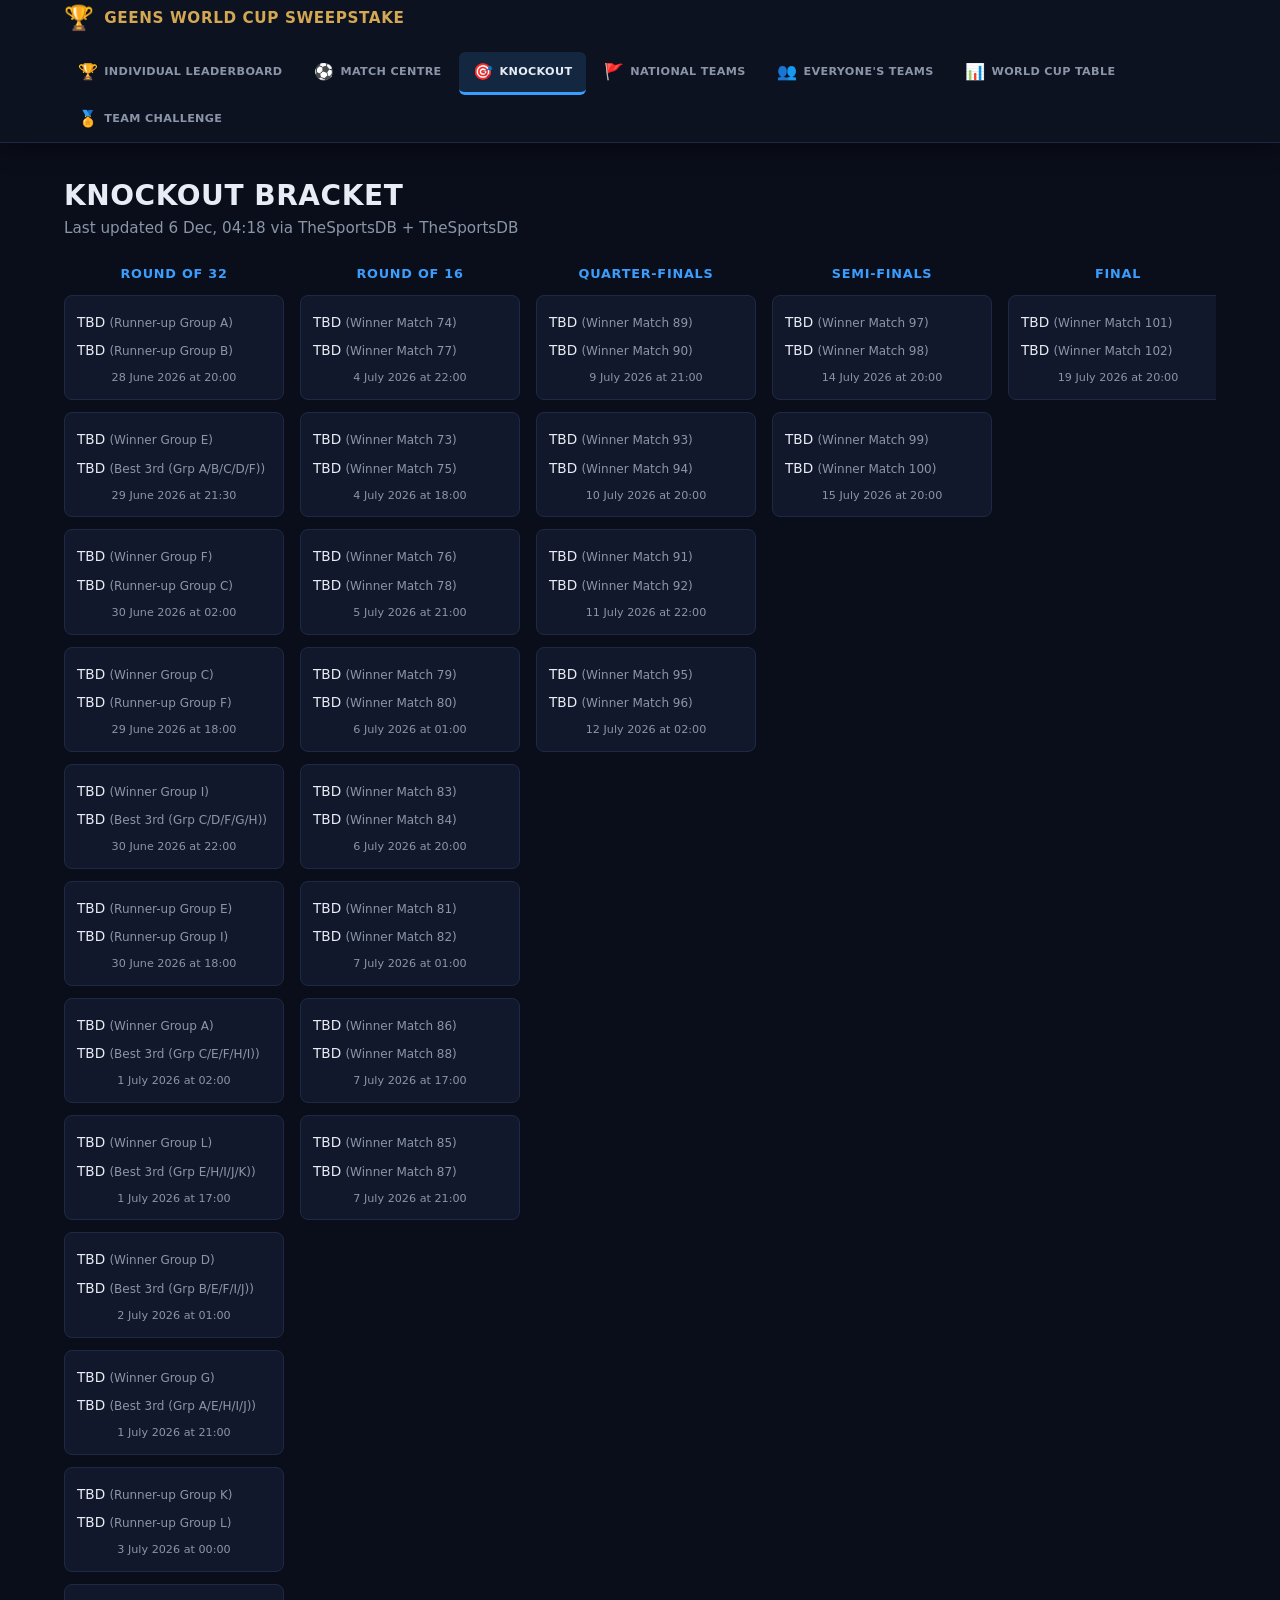
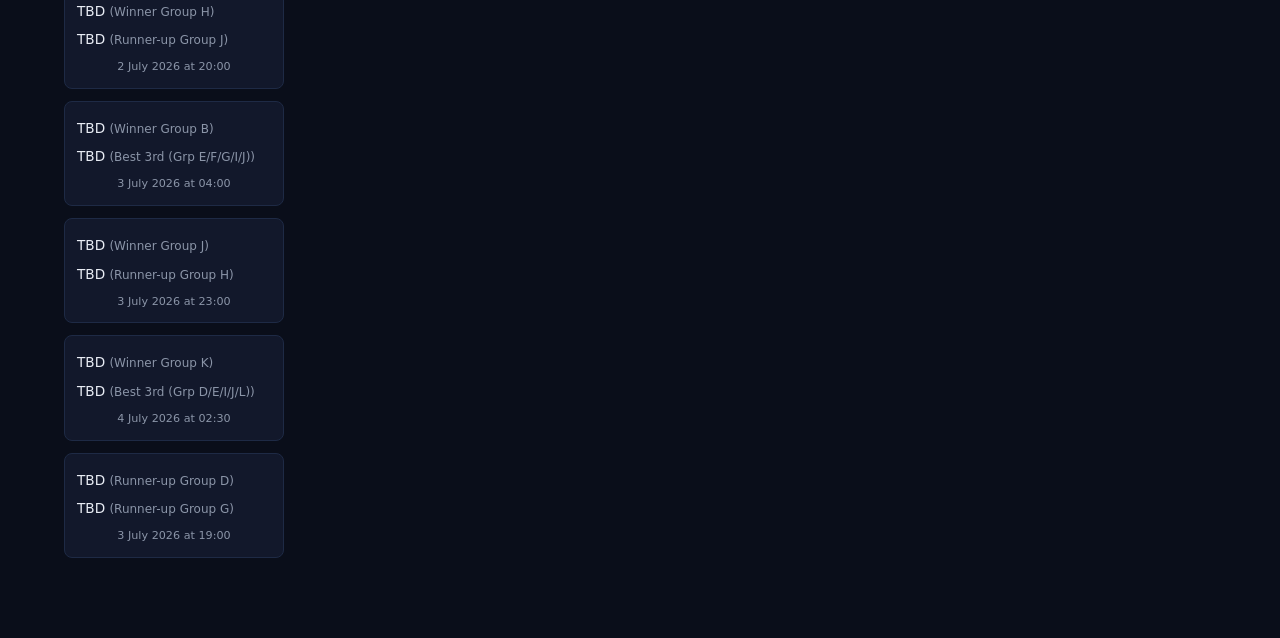
==== bracket.html @ fc79aab4 "Add files via upload" ====
<!DOCTYPE html>
<html lang="en">
<head>
  <meta charset="UTF-8" />
  <meta name="viewport" content="width=device-width, initial-scale=1.0" />
  <title>Knockout Bracket — Geens World Cup Sweepstake</title>
  <link rel="stylesheet" href="style.css" />
</head>
<body>
  <header class="site-header">
    <div class="header-inner">
      <a href="leaderboard.html" class="brand">
        <span class="brand-icon">🏆</span>
        <span>GEENS WORLD CUP SWEEPSTAKE</span>
      </a>
      <nav id="main-nav" aria-label="Main navigation"></nav>
    </div>
  </header>

  <main>
    <header class="page-header page-header-minimal">
      <h1>KNOCKOUT BRACKET</h1>
      <p class="sync-status" id="sync-status" aria-live="polite"></p>
    </header>
    <div id="knockout-bracket" class="knockout-bracket"></div>
  </main>

  <script src="fixtures.js"></script>
  <script src="data.js"></script>
  <script src="store.js"></script>
  <script src="api-sync.js"></script>
  <script src="common.js"></script>
  <script src="bracket.js"></script>
</body>
</html>
---- style.css ----
:root {
  --bg: #0a0e1a;
  --bg-card: #12182b;
  --bg-card-hover: #1a2238;
  --text: #e8ecf4;
  --text-muted: #8b95a8;
  --accent: #3b9eff;
  --accent-dim: #2563a8;
  --border: #1e2a45;
  --gold: #d4a853;
  --green: #34d399;
  --purple: #a78bfa;
  --yellow: #fbbf24;
  --nav-height: 64px;
}

*,
*::before,
*::after {
  box-sizing: border-box;
}

body {
  margin: 0;
  min-height: 100vh;
  font-family: 'Segoe UI', system-ui, -apple-system, sans-serif;
  background: var(--bg);
  color: var(--text);
  line-height: 1.5;
}

a {
  color: inherit;
  text-decoration: none;
}

/* Header */
.site-header {
  position: sticky;
  top: 0;
  z-index: 100;
  background: #0d1220;
  border-bottom: 1px solid var(--border);
  box-shadow: 0 4px 24px rgba(0, 0, 0, 0.4);
}

.header-inner {
  max-width: 1200px;
  margin: 0 auto;
  padding: 0 1.5rem;
  display: flex;
  align-items: center;
  justify-content: space-between;
  min-height: var(--nav-height);
  gap: 1rem;
  flex-wrap: wrap;
}

.brand {
  display: flex;
  align-items: center;
  gap: 0.6rem;
  font-weight: 700;
  font-size: 0.95rem;
  letter-spacing: 0.04em;
  white-space: nowrap;
}

.brand-icon {
  font-size: 1.5rem;
}

.brand span:last-child {
  color: var(--gold);
}

#main-nav {
  display: flex;
  gap: 0.25rem;
  flex-wrap: wrap;
}

.nav-link {
  display: flex;
  align-items: center;
  gap: 0.4rem;
  padding: 0.5rem 0.85rem;
  border-radius: 6px;
  font-size: 0.7rem;
  font-weight: 600;
  letter-spacing: 0.03em;
  color: var(--text-muted);
  border-bottom: 3px solid transparent;
  transition: background 0.15s, color 0.15s, border-color 0.15s;
}

.nav-link:hover {
  color: var(--text);
  background: rgba(59, 158, 255, 0.08);
}

.nav-link.active {
  color: var(--text);
  background: rgba(59, 158, 255, 0.15);
  border-bottom-color: var(--accent);
}

.nav-icon {
  font-size: 1rem;
}

/* Main */
main {
  max-width: 1200px;
  margin: 0 auto;
  padding: 2rem 1.5rem 4rem;
}

.page-header {
  margin-bottom: 2rem;
}

.page-header h1 {
  margin: 0 0 0.35rem;
  font-size: 1.75rem;
  font-weight: 700;
  letter-spacing: 0.02em;
}

.page-header p {
  margin: 0;
  color: var(--text-muted);
  font-size: 0.95rem;
}

.page-header-minimal {
  margin-bottom: 1.5rem;
}

.page-header-minimal h1 {
  margin-bottom: 0;
}

.page-header-row {
  display: flex;
  align-items: center;
  justify-content: space-between;
  gap: 1rem;
  flex-wrap: wrap;
  margin-bottom: 1.5rem;
}

.page-header-row h1 {
  margin: 0;
}

.btn-edit-teams {
  padding: 0.35rem 0.75rem;
  font-size: 0.75rem;
  font-weight: 600;
  letter-spacing: 0.04em;
  text-transform: uppercase;
  color: var(--text-muted);
  background: transparent;
  border: 1px solid var(--border);
  border-radius: 6px;
  cursor: pointer;
  transition: color 0.15s, border-color 0.15s, background 0.15s;
}

.btn-edit-teams:hover {
  color: var(--text);
  border-color: var(--accent);
  background: rgba(59, 158, 255, 0.1);
}

.teams-with-flags {
  display: flex;
  flex-wrap: wrap;
  gap: 0.5rem 1.25rem;
  align-items: center;
}

.teams-with-flags .team-cell {
  padding: 0.2rem 0;
}

.data-table .flag {
  font-size: 1.5rem;
}

.admin-edit-mode .lock-icon {
  cursor: pointer;
  opacity: 0.85;
}

.admin-edit-mode .lock-icon:hover {
  opacity: 1;
}

/* Tables */
.table-wrap {
  background: var(--bg-card);
  border: 1px solid var(--border);
  border-radius: 12px;
  overflow: hidden;
}

.data-table {
  width: 100%;
  border-collapse: collapse;
}

.data-table th,
.data-table td {
  padding: 0.85rem 1.25rem;
  text-align: left;
}

.data-table th {
  background: #0f1525;
  color: var(--text-muted);
  font-size: 0.7rem;
  font-weight: 700;
  letter-spacing: 0.08em;
  text-transform: uppercase;
  border-bottom: 1px solid var(--border);
}

.data-table tbody tr {
  border-bottom: 1px solid var(--border);
  transition: background 0.12s;
}

.data-table tbody tr:last-child {
  border-bottom: none;
}

.data-table tbody tr:hover {
  background: var(--bg-card-hover);
}

.data-table .rank {
  color: var(--text-muted);
  font-weight: 600;
  width: 3rem;
}

.data-table .rank-1 {
  color: var(--gold);
}

.data-table .points {
  font-weight: 700;
  color: var(--accent);
  text-align: right;
}

.data-table th:last-child,
.data-table td.points {
  text-align: right;
}

.team-cell {
  display: inline-flex;
  align-items: center;
  gap: 0.5rem;
}

.flag {
  font-size: 1.25rem;
  line-height: 1;
}

.flag-img {
  display: inline-block;
  width: 1.75rem;
  height: auto;
  border-radius: 3px;
  object-fit: cover;
  box-shadow: 0 0 0 1px rgba(255, 255, 255, 0.08);
  vertical-align: middle;
  flex-shrink: 0;
}

.team-locked-chip .flag-img {
  width: 1.5rem;
}

.data-table .flag-img {
  width: 2rem;
}

/* Legend */
.legend-box {
  margin-top: 2rem;
  padding: 1.5rem;
  background: var(--bg-card);
  border: 1px solid var(--border);
  border-radius: 12px;
}

.legend-box h3 {
  margin: 0 0 1rem;
  font-size: 1rem;
  color: var(--accent);
}

.legend-grid {
  display: grid;
  grid-template-columns: repeat(auto-fit, minmax(260px, 1fr));
  gap: 1.5rem;
}

.legend-grid h4 {
  margin: 0 0 0.5rem;
  font-size: 0.85rem;
  color: var(--text);
}

.legend-grid ul {
  margin: 0;
  padding-left: 1.2rem;
  color: var(--text-muted);
  font-size: 0.85rem;
}

.legend-grid li {
  margin-bottom: 0.25rem;
}

/* Summary cards */
.summary-cards {
  display: grid;
  grid-template-columns: repeat(auto-fit, minmax(200px, 1fr));
  gap: 1rem;
  margin-top: 2rem;
}

.summary-card {
  background: var(--bg-card);
  border: 1px solid var(--border);
  border-radius: 12px;
  padding: 1.25rem;
  display: flex;
  align-items: center;
  gap: 1rem;
}

.summary-card .card-icon {
  font-size: 2rem;
  opacity: 0.9;
}

.summary-card .card-value {
  font-size: 1.5rem;
  font-weight: 700;
}

.summary-card .card-label {
  font-size: 0.8rem;
  color: var(--text-muted);
}

.footer-note {
  margin-top: 2rem;
  text-align: center;
  color: var(--text-muted);
  font-size: 0.85rem;
}

.load-more-btn {
  display: block;
  width: 100%;
  max-width: 420px;
  margin: 1.25rem auto 0;
  padding: 0.75rem 1rem;
  border: 1px dashed var(--border);
  border-radius: 8px;
  background: transparent;
  color: var(--text-muted);
  font-size: 0.9rem;
  cursor: pointer;
  transition: border-color 0.15s, color 0.15s, background 0.15s;
}

.load-more-btn:hover {
  border-color: var(--green);
  color: var(--green);
  background: rgba(52, 211, 153, 0.06);
}

.bracket-slot {
  font-size: 0.75rem;
  font-weight: 500;
  color: var(--text-muted);
}

/* Scores page */
.date-selector {
  display: flex;
  align-items: center;
  gap: 0.75rem;
  margin-bottom: 1.5rem;
  flex-wrap: wrap;
}

.date-selector label {
  font-weight: 600;
  display: flex;
  align-items: center;
  gap: 0.4rem;
}

.date-selector select {
  background: var(--bg-card);
  color: var(--text);
  border: 1px solid var(--border);
  border-radius: 8px;
  padding: 0.5rem 1rem;
  font-size: 0.95rem;
  min-width: 200px;
}

.group-section {
  margin-bottom: 2rem;
}

.group-section h2 {
  font-size: 0.85rem;
  letter-spacing: 0.1em;
  color: var(--accent);
  margin: 0 0 0.75rem;
  padding-bottom: 0.5rem;
  border-bottom: 1px solid var(--border);
}

.match-row {
  display: grid;
  grid-template-columns: 80px 1fr auto 1fr;
  align-items: center;
  gap: 0.75rem;
  padding: 0.75rem 1rem;
  background: var(--bg-card);
  border: 1px solid var(--border);
  border-radius: 8px;
  margin-bottom: 0.5rem;
}

.match-row .match-label {
  font-size: 0.75rem;
  color: var(--text-muted);
  font-weight: 600;
}

.match-row .team-side {
  display: flex;
  align-items: center;
  gap: 0.5rem;
}

.match-row .team-side.away {
  flex-direction: row-reverse;
  text-align: right;
}

.score-inputs {
  display: flex;
  align-items: center;
  gap: 0.5rem;
}

.score-inputs input {
  width: 3rem;
  text-align: center;
  background: #0a0e1a;
  border: 1px solid var(--border);
  border-radius: 6px;
  color: var(--text);
  padding: 0.4rem;
  font-size: 1rem;
  font-weight: 600;
}

.score-inputs input:focus {
  outline: none;
  border-color: var(--accent);
}

.score-inputs .dash {
  color: var(--text-muted);
  font-weight: 700;
}

.knockout-row select {
  background: #0a0e1a;
  color: var(--text);
  border: 1px solid var(--border);
  border-radius: 6px;
  padding: 0.35rem 0.5rem;
  font-size: 0.8rem;
  max-width: 140px;
}

.btn-save {
  display: block;
  width: 100%;
  margin-top: 1.5rem;
  padding: 1rem;
  background: var(--accent);
  color: #fff;
  border: none;
  border-radius: 10px;
  font-size: 1rem;
  font-weight: 700;
  letter-spacing: 0.05em;
  cursor: pointer;
  transition: background 0.15s, transform 0.1s;
}

.btn-save:hover {
  background: #2d8ae6;
}

.btn-save:active {
  transform: scale(0.99);
}

.advance-section {
  margin-top: 2.5rem;
  padding: 1.25rem;
  background: var(--bg-card);
  border: 1px solid var(--border);
  border-radius: 12px;
}

.advance-section h3 {
  margin: 0 0 0.5rem;
  font-size: 1rem;
}

.advance-section p {
  margin: 0 0 1rem;
  color: var(--text-muted);
  font-size: 0.85rem;
}

.advance-grid {
  display: grid;
  grid-template-columns: repeat(auto-fill, minmax(220px, 1fr));
  gap: 0.75rem;
}

.advance-item {
  display: flex;
  align-items: center;
  gap: 0.5rem;
  font-size: 0.85rem;
}

.advance-item select {
  flex: 1;
  background: #0a0e1a;
  color: var(--text);
  border: 1px solid var(--border);
  border-radius: 6px;
  padding: 0.35rem;
}

/* How it works footer */
.how-it-works {
  margin-top: 3rem;
  padding: 1.5rem;
  background: rgba(59, 158, 255, 0.06);
  border: 1px solid var(--border);
  border-radius: 12px;
}

.how-it-works h3 {
  margin: 0 0 0.75rem;
  font-size: 0.95rem;
}

.how-it-works ol {
  margin: 0;
  padding-left: 1.25rem;
  color: var(--text-muted);
  font-size: 0.85rem;
}

.how-it-works li {
  margin-bottom: 0.35rem;
}

/* Toast */
.toast {
  position: fixed;
  bottom: 1.5rem;
  right: 1.5rem;
  padding: 0.85rem 1.25rem;
  background: var(--green);
  color: #042f1a;
  font-weight: 600;
  border-radius: 8px;
  box-shadow: 0 8px 24px rgba(0, 0, 0, 0.4);
  transform: translateY(120%);
  opacity: 0;
  transition: transform 0.25s, opacity 0.25s;
  z-index: 200;
}

.toast.show {
  transform: translateY(0);
  opacity: 1;
}

.toast.toast-error {
  background: #f87171;
  color: #450a0a;
}

.teams-multi {
  display: flex;
  flex-wrap: wrap;
  gap: 0.35rem 0.75rem;
  align-items: center;
}

.team-sep {
  color: var(--text-muted);
}

.section-title {
  font-size: 1.1rem;
  margin: 0 0 1rem;
  color: var(--text-muted);
}

.group-tables-grid {
  display: grid;
  grid-template-columns: repeat(auto-fill, minmax(320px, 1fr));
  gap: 1rem;
  margin-bottom: 2.5rem;
}

.group-table-card {
  background: var(--bg-card);
  border: 1px solid var(--border);
  border-radius: 12px;
  overflow: hidden;
}

.group-table-card h3 {
  margin: 0;
  padding: 0.75rem 1rem;
  font-size: 0.9rem;
  background: #0f1525;
  color: var(--accent);
  letter-spacing: 0.06em;
}

.data-table.compact th,
.data-table.compact td {
  padding: 0.5rem 0.65rem;
  font-size: 0.8rem;
}

.data-table.compact .points {
  font-weight: 700;
  color: var(--accent);
}

.locked-banner {
  margin-top: 1.5rem;
  padding: 0.75rem 1rem;
  background: rgba(212, 168, 83, 0.1);
  border: 1px solid rgba(212, 168, 83, 0.35);
  border-radius: 8px;
  color: var(--gold);
}

/* Setup page */
.setup-list {
  display: flex;
  flex-direction: column;
  gap: 1rem;
}

.setup-player-row {
  display: grid;
  grid-template-columns: 1fr 2fr auto auto;
  gap: 0.75rem;
  align-items: start;
  padding: 1rem;
  background: var(--bg-card);
  border: 1px solid var(--border);
  border-radius: 10px;
}

.setup-player-row .player-name {
  background: #0a0e1a;
  border: 1px solid var(--border);
  border-radius: 8px;
  color: var(--text);
  padding: 0.5rem 0.75rem;
  font-size: 0.95rem;
}

.team-picks {
  display: flex;
  flex-direction: column;
  gap: 0.5rem;
}

.team-pick-row {
  display: flex;
  gap: 0.5rem;
  align-items: center;
}

.team-pick-row select {
  flex: 1;
  background: #0a0e1a;
  border: 1px solid var(--border);
  border-radius: 8px;
  color: var(--text);
  padding: 0.45rem 0.5rem;
}

.btn-icon {
  background: transparent;
  border: 1px solid var(--border);
  color: var(--text-muted);
  border-radius: 6px;
  width: 2rem;
  height: 2rem;
  cursor: pointer;
  font-size: 1rem;
  line-height: 1;
}

.btn-icon:hover {
  color: var(--text);
  border-color: var(--accent);
}

.btn-text {
  background: transparent;
  border: none;
  color: var(--accent);
  cursor: pointer;
  font-size: 0.8rem;
  font-weight: 600;
  white-space: nowrap;
  padding: 0.25rem;
}

.btn-secondary {
  padding: 0.75rem 1.25rem;
  background: var(--bg-card);
  border: 1px solid var(--border);
  color: var(--text);
  border-radius: 8px;
  font-weight: 600;
  cursor: pointer;
}

.btn-secondary:hover {
  border-color: var(--accent);
}

.setup-actions {
  display: flex;
  flex-wrap: wrap;
  gap: 1rem;
  margin-top: 1.5rem;
  align-items: center;
}

.setup-actions .btn-save {
  width: auto;
  flex: 1;
  min-width: 240px;
  margin-top: 0;
}

.advance-name {
  flex: 1;
  font-size: 0.85rem;
  min-width: 100px;
}

.sync-status {
  font-size: 0.9rem;
  color: var(--green);
  margin-top: 0.35rem;
}

.home-grid {
  display: grid;
  grid-template-columns: repeat(auto-fill, minmax(240px, 1fr));
  gap: 1rem;
  margin-bottom: 2rem;
}

.home-card {
  display: block;
  padding: 1.25rem 1.5rem;
  background: var(--bg-card);
  border: 1px solid var(--border);
  border-radius: 12px;
  transition: border-color 0.2s, background 0.2s, transform 0.15s;
}

.home-card:hover {
  border-color: var(--accent);
  background: var(--bg-card-hover);
  transform: translateY(-2px);
}

.home-card-featured {
  border-color: var(--gold);
  background: linear-gradient(145deg, #1a2238 0%, #12182b 100%);
}

.home-card-icon {
  font-size: 1.75rem;
  display: block;
  margin-bottom: 0.5rem;
}

.home-card h2 {
  margin: 0 0 0.35rem;
  font-size: 1.1rem;
  color: var(--gold);
}

.home-card p {
  margin: 0;
  font-size: 0.88rem;
  color: var(--text-muted);
}

.home-preview {
  margin-bottom: 2rem;
}

.empty-cell {
  text-align: center;
  color: var(--text-muted);
  padding: 1.5rem;
}

.team-locked-chip {
  display: inline-flex;
  align-items: center;
  gap: 0.4rem;
  padding: 0.45rem 0.75rem;
  background: #1a2540;
  border: 1px solid var(--border);
  border-radius: 8px;
  font-size: 0.9rem;
}

.team-pick-locked {
  display: flex;
  align-items: center;
}

.team-pick-locked .lock-icon {
  font-size: 0.75rem;
  opacity: 0.85;
}

.advance-readonly {
  pointer-events: none;
}

.advance-stage-label {
  font-size: 0.8rem;
  color: var(--accent);
  font-weight: 600;
  white-space: nowrap;
}

@media (max-width: 768px) {
  .setup-player-row {
    grid-template-columns: 1fr;
  }
}

@media (max-width: 768px) {
  .match-row {
    grid-template-columns: 1fr;
    gap: 0.5rem;
  }

  .match-row .team-side.away {
    flex-direction: row;
    text-align: left;
  }

  .nav-label {
    display: none;
  }

  .nav-link {
    padding: 0.5rem;
  }
}

/* Rank movement */
.rank-move {
  display: inline-block;
  min-width: 2rem;
  font-weight: 700;
  font-size: 0.85rem;
  text-align: center;
}

.rank-move.move-up {
  color: var(--green);
}

.rank-move.move-down {
  color: #f87171;
}

.rank-move.move-same,
.rank-move.move-new {
  color: var(--text-muted);
}

.data-table .games-played {
  text-align: center;
  color: var(--text-muted);
  font-weight: 600;
}

/* Player links */
.player-link {
  background: none;
  border: none;
  padding: 0;
  font: inherit;
  color: var(--accent);
  cursor: pointer;
  text-decoration: none;
  transition: color 0.15s, background 0.15s;
  border-radius: 4px;
  padding: 2px 4px;
  margin: -2px -4px;
}

.player-link:hover {
  color: #5bc0ff;
  background: rgba(91, 192, 255, 0.1);
}

/* Modals */
.modal-overlay {
  position: fixed;
  inset: 0;
  z-index: 200;
  display: flex;
  align-items: center;
  justify-content: center;
  padding: 1.5rem;
  background: rgba(0, 0, 0, 0.65);
  backdrop-filter: blur(4px);
}

.modal-overlay[hidden] {
  display: none;
}

.modal-card {
  position: relative;
  width: 100%;
  max-width: 400px;
  padding: 1.5rem;
  background: var(--bg-card);
  border: 1px solid var(--border);
  border-radius: 12px;
  box-shadow: 0 24px 48px rgba(0, 0, 0, 0.5);
}

.modal-card-wide {
  max-width: 560px;
  max-height: 85vh;
  overflow-y: auto;
}

.modal-card h2 {
  margin: 0 0 0.5rem;
  font-size: 1.25rem;
}

.modal-desc {
  margin: 0 0 1rem;
  color: var(--text-muted);
  font-size: 0.9rem;
}

.modal-input {
  width: 100%;
  padding: 0.65rem 0.85rem;
  margin-bottom: 1rem;
  font-size: 1rem;
  color: var(--text);
  background: var(--bg);
  border: 1px solid var(--border);
  border-radius: 8px;
}

.modal-actions {
  display: flex;
  gap: 0.75rem;
  justify-content: flex-end;
}

.modal-close {
  position: absolute;
  top: 0.75rem;
  right: 0.75rem;
  width: 2rem;
  height: 2rem;
  padding: 0;
  font-size: 1.5rem;
  line-height: 1;
  color: var(--text-muted);
  background: transparent;
  border: none;
  border-radius: 6px;
  cursor: pointer;
}

.modal-close:hover {
  color: var(--text);
  background: rgba(255, 255, 255, 0.06);
}

/* Player profile */
.profile-header h2 {
  margin: 0 0 0.35rem;
  font-size: 1.5rem;
}

.profile-meta {
  margin: 0;
  color: var(--text-muted);
  font-size: 0.9rem;
}

.profile-section-title {
  margin: 1.25rem 0 0.75rem;
  font-size: 0.85rem;
  text-transform: uppercase;
  letter-spacing: 0.06em;
  color: var(--text-muted);
}

.profile-teams {
  display: flex;
  flex-direction: column;
  gap: 0.75rem;
}

.profile-team-card {
  padding: 1rem;
  background: var(--bg);
  border: 1px solid var(--border);
  border-radius: 10px;
}

.profile-team-head {
  margin-bottom: 0.5rem;
}

.profile-team-stats {
  margin: 0;
  padding-left: 1.1rem;
  font-size: 0.88rem;
  color: var(--text-muted);
}

.profile-team-stats li {
  margin-bottom: 0.25rem;
}

.profile-team-stats strong {
  color: var(--text);
}

/* Team links */
.team-link {
  background: none;
  border: none;
  padding: 0;
  font: inherit;
  color: var(--accent);
  cursor: pointer;
  text-decoration: none;
  transition: color 0.15s, background 0.15s;
  border-radius: 4px;
  padding: 2px 4px;
  margin: -2px -4px;
}

.team-link:hover {
  color: #5bc0ff;
  background: rgba(91, 192, 255, 0.1);
}

/* Match centre */
.match-section {
  margin-bottom: 2rem;
}

.section-count {
  font-size: 0.85rem;
  font-weight: 600;
  color: var(--text-muted);
}

.match-list {
  display: flex;
  flex-direction: column;
  gap: 0.65rem;
}

.match-card {
  padding: 1rem 1.25rem;
  background: var(--bg-card);
  border: 1px solid var(--border);
  border-radius: 10px;
}

.match-card.match-live {
  border-color: var(--green);
  box-shadow: 0 0 0 1px rgba(52, 211, 153, 0.2);
}

.match-card-meta {
  display: flex;
  flex-wrap: wrap;
  gap: 0.5rem 1rem;
  margin-bottom: 0.65rem;
  font-size: 0.8rem;
  color: var(--text-muted);
}

.match-live-badge {
  color: var(--green);
  font-weight: 700;
  text-transform: uppercase;
  letter-spacing: 0.05em;
}

.match-card-teams {
  display: grid;
  grid-template-columns: 1fr auto 1fr;
  align-items: center;
  gap: 1rem;
}

.match-side:last-child {
  text-align: right;
}

.match-side {
  display: flex;
  flex-direction: column;
  align-items: flex-start;
  gap: 0.25rem;
}

.match-side:last-child {
  align-items: flex-end;
}

.team-player {
  font-size: 0.75rem;
  color: var(--text-muted);
  font-weight: 500;
  margin-top: 0.15rem;
}

.match-score {
  font-weight: 700;
  font-size: 1.1rem;
  color: var(--gold);
}

.match-score-pending {
  color: var(--text-muted);
  font-weight: 600;
}

/* Knockout bracket */
.knockout-bracket {
  display: flex;
  gap: 1rem;
  overflow-x: auto;
  padding-bottom: 1rem;
}

.bracket-round {
  flex: 0 0 220px;
  min-width: 200px;
}

.bracket-round-title {
  margin: 0 0 0.75rem;
  font-size: 0.8rem;
  text-transform: uppercase;
  letter-spacing: 0.06em;
  color: var(--accent);
  text-align: center;
}

.bracket-round-matches {
  display: flex;
  flex-direction: column;
  gap: 0.75rem;
}

.bracket-match {
  padding: 0.75rem;
  background: var(--bg-card);
  border: 1px solid var(--border);
  border-radius: 8px;
  font-size: 0.85rem;
}

.bracket-team {
  padding: 0.25rem 0;
}

.bracket-team .team-cell {
  font-size: 0.85rem;
}

.bracket-winner {
  font-weight: 700;
}

.bracket-winner .team-name {
  color: var(--gold);
}

.bracket-score {
  text-align: center;
  font-weight: 700;
  color: var(--gold);
  margin: 0.25rem 0;
}

.bracket-date {
  margin-top: 0.35rem;
  font-size: 0.7rem;
  color: var(--text-muted);
  text-align: center;
}

@media (max-width: 768px) {
  .match-card-teams {
    grid-template-columns: 1fr;
    text-align: center;
  }

  .match-side:last-child {
    text-align: center;
  }

  .knockout-bracket {
    flex-direction: column;
  }

  .bracket-round {
    flex: 1 1 auto;
    min-width: 0;
  }
}
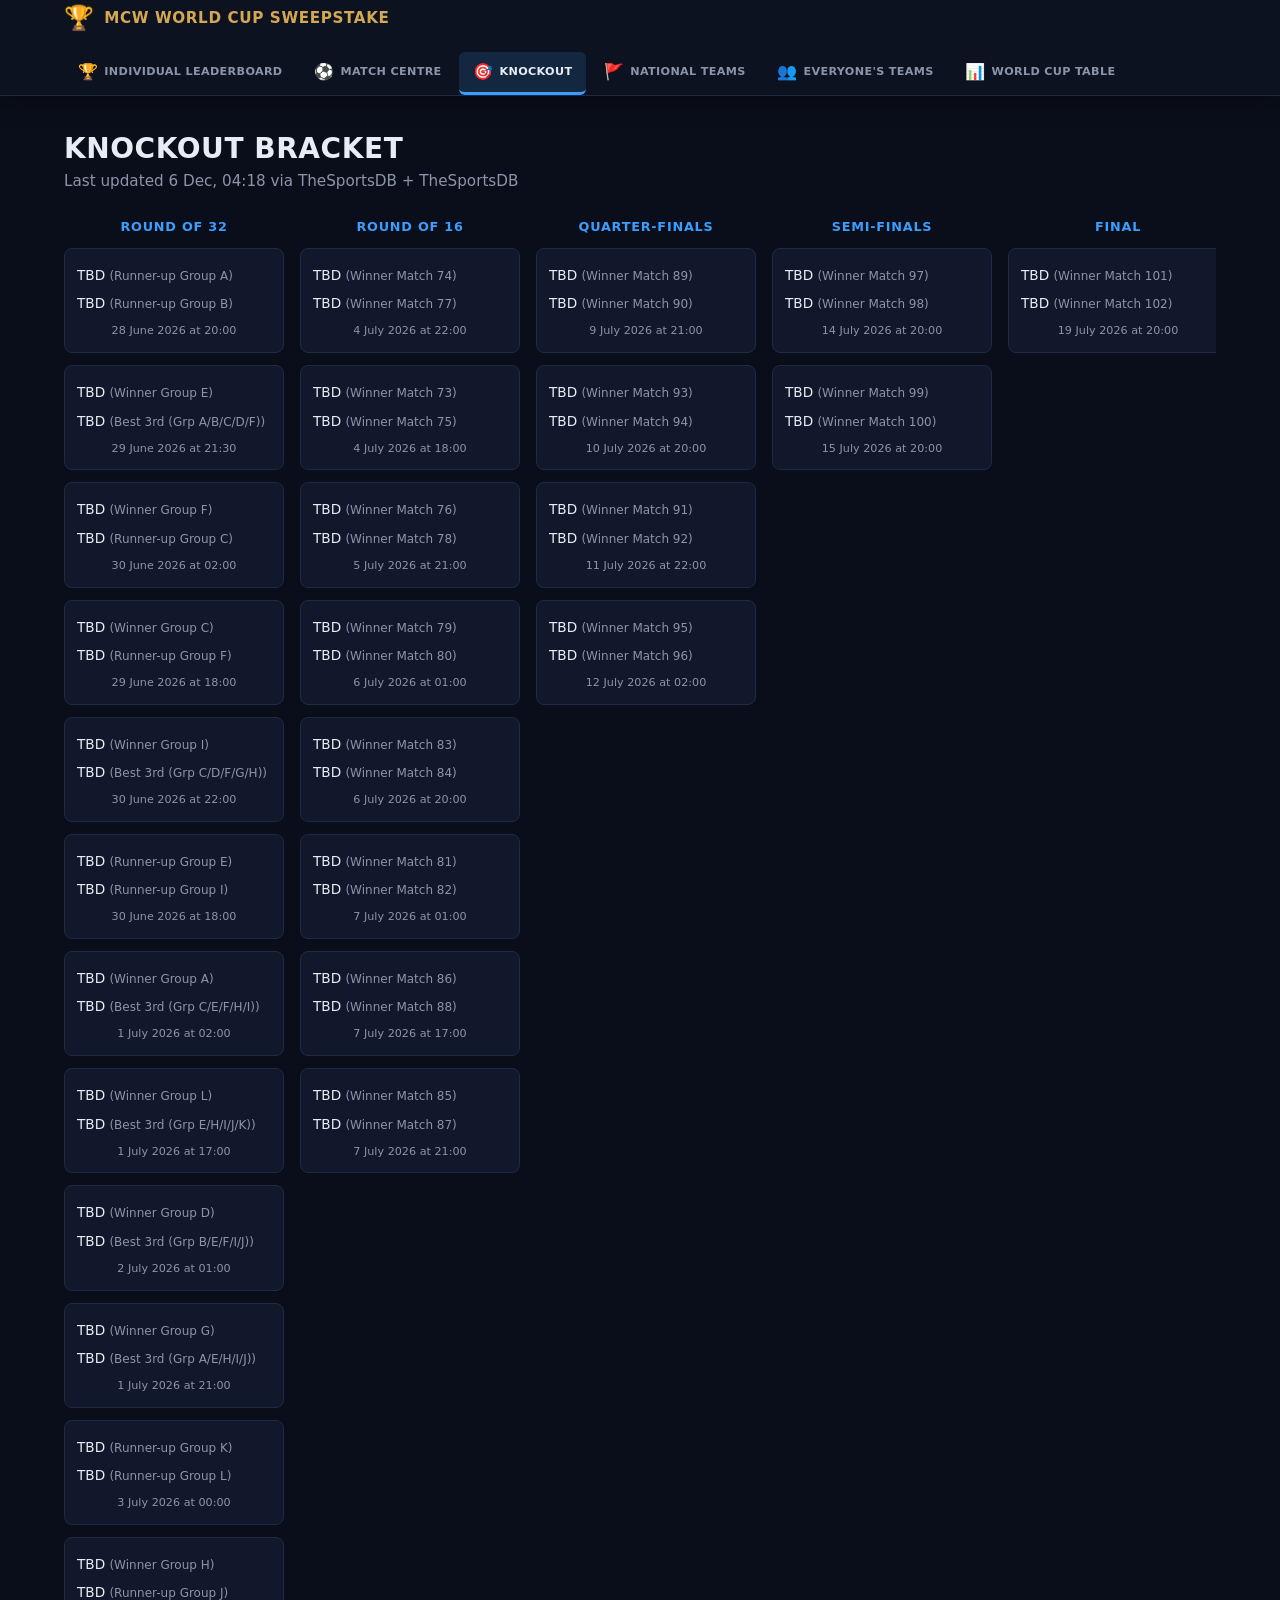
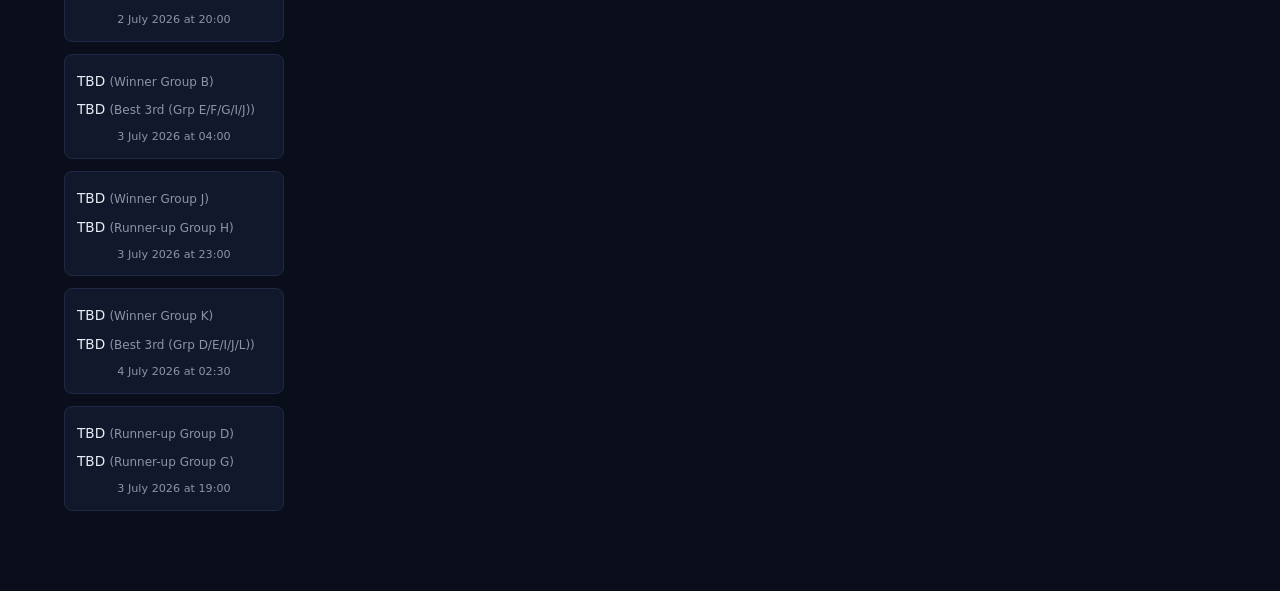
==== commit 637658cf: "Update bracket.html" ====
--- a/bracket.html
+++ b/bracket.html
@@ -3,7 +3,7 @@
 <head>
   <meta charset="UTF-8" />
   <meta name="viewport" content="width=device-width, initial-scale=1.0" />
-  <title>Knockout Bracket — Geens World Cup Sweepstake</title>
+  <title>Knockout Bracket — MCW World Cup Sweepstake</title>
   <link rel="stylesheet" href="style.css" />
 </head>
 <body>
@@ -11,7 +11,7 @@
     <div class="header-inner">
       <a href="leaderboard.html" class="brand">
         <span class="brand-icon">🏆</span>
-        <span>GEENS WORLD CUP SWEEPSTAKE</span>
+        <span>MCW WORLD CUP SWEEPSTAKE</span>
       </a>
       <nav id="main-nav" aria-label="Main navigation"></nav>
     </div>
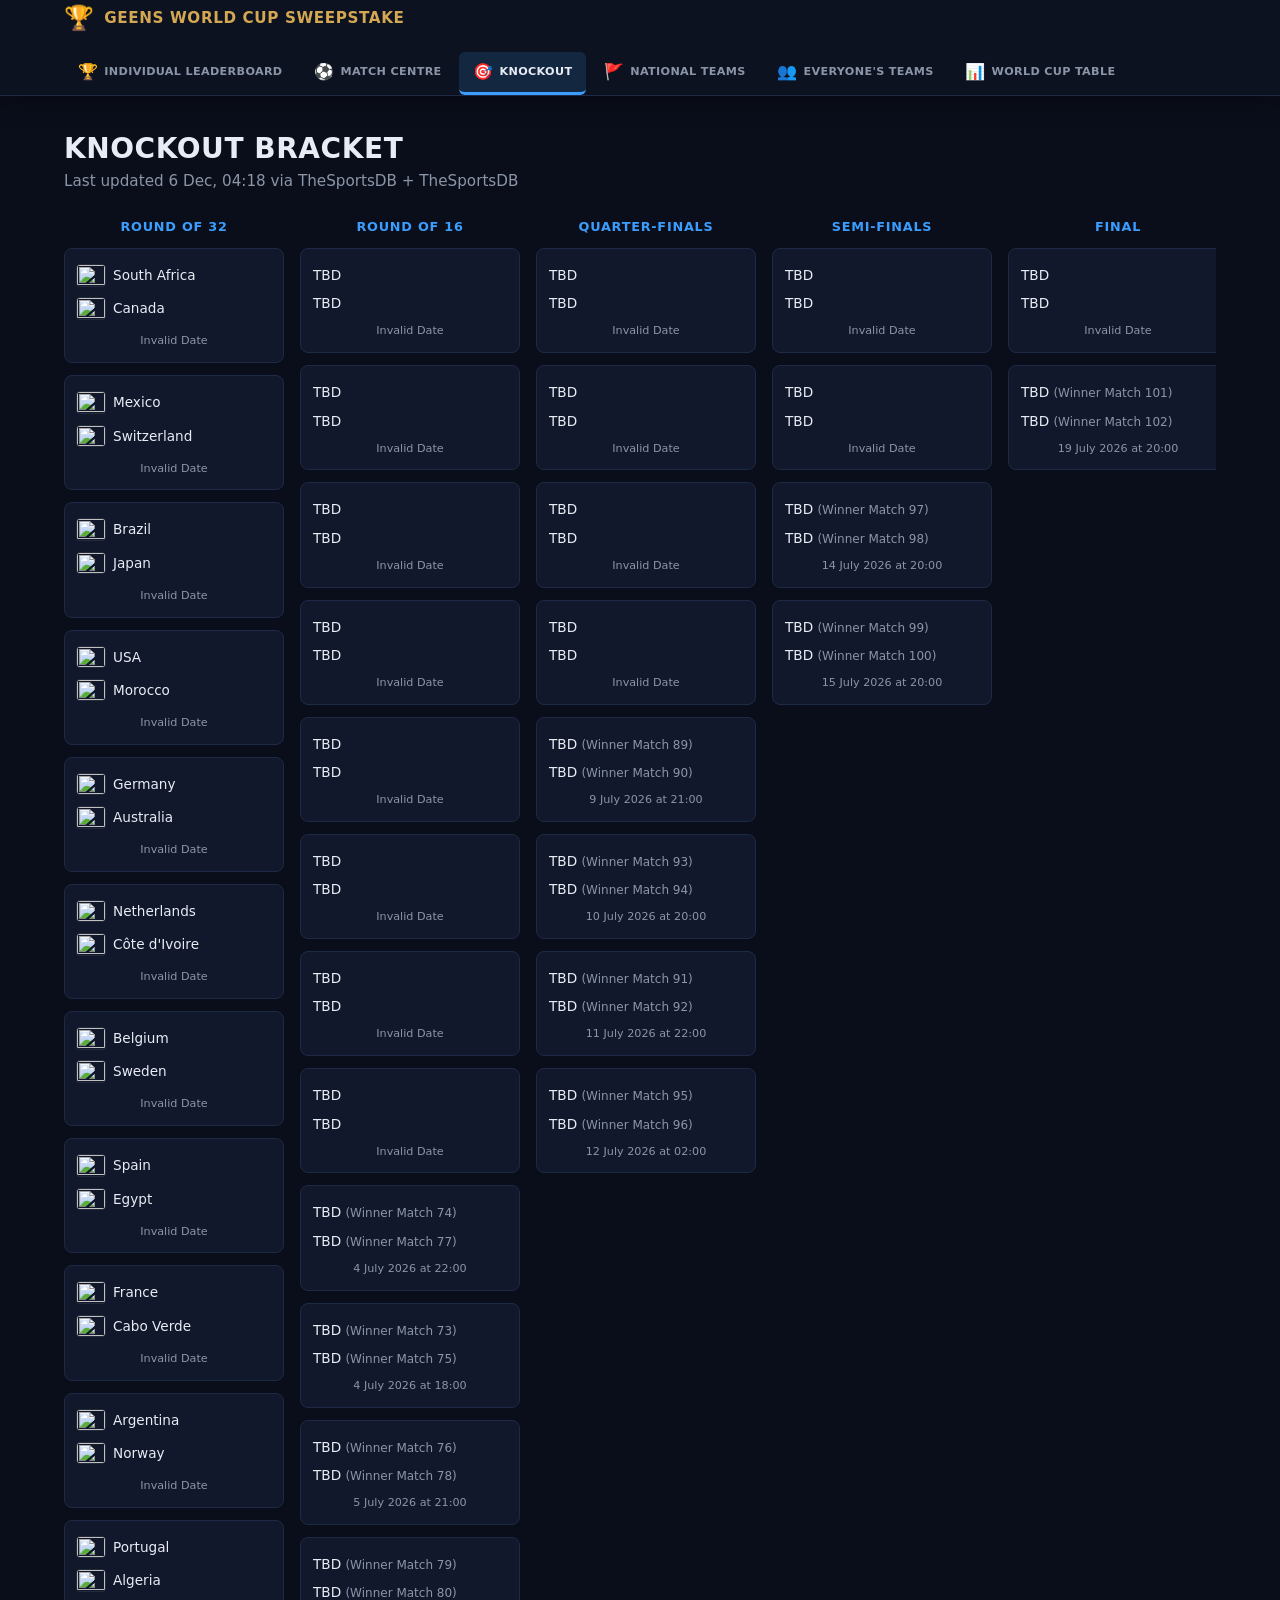
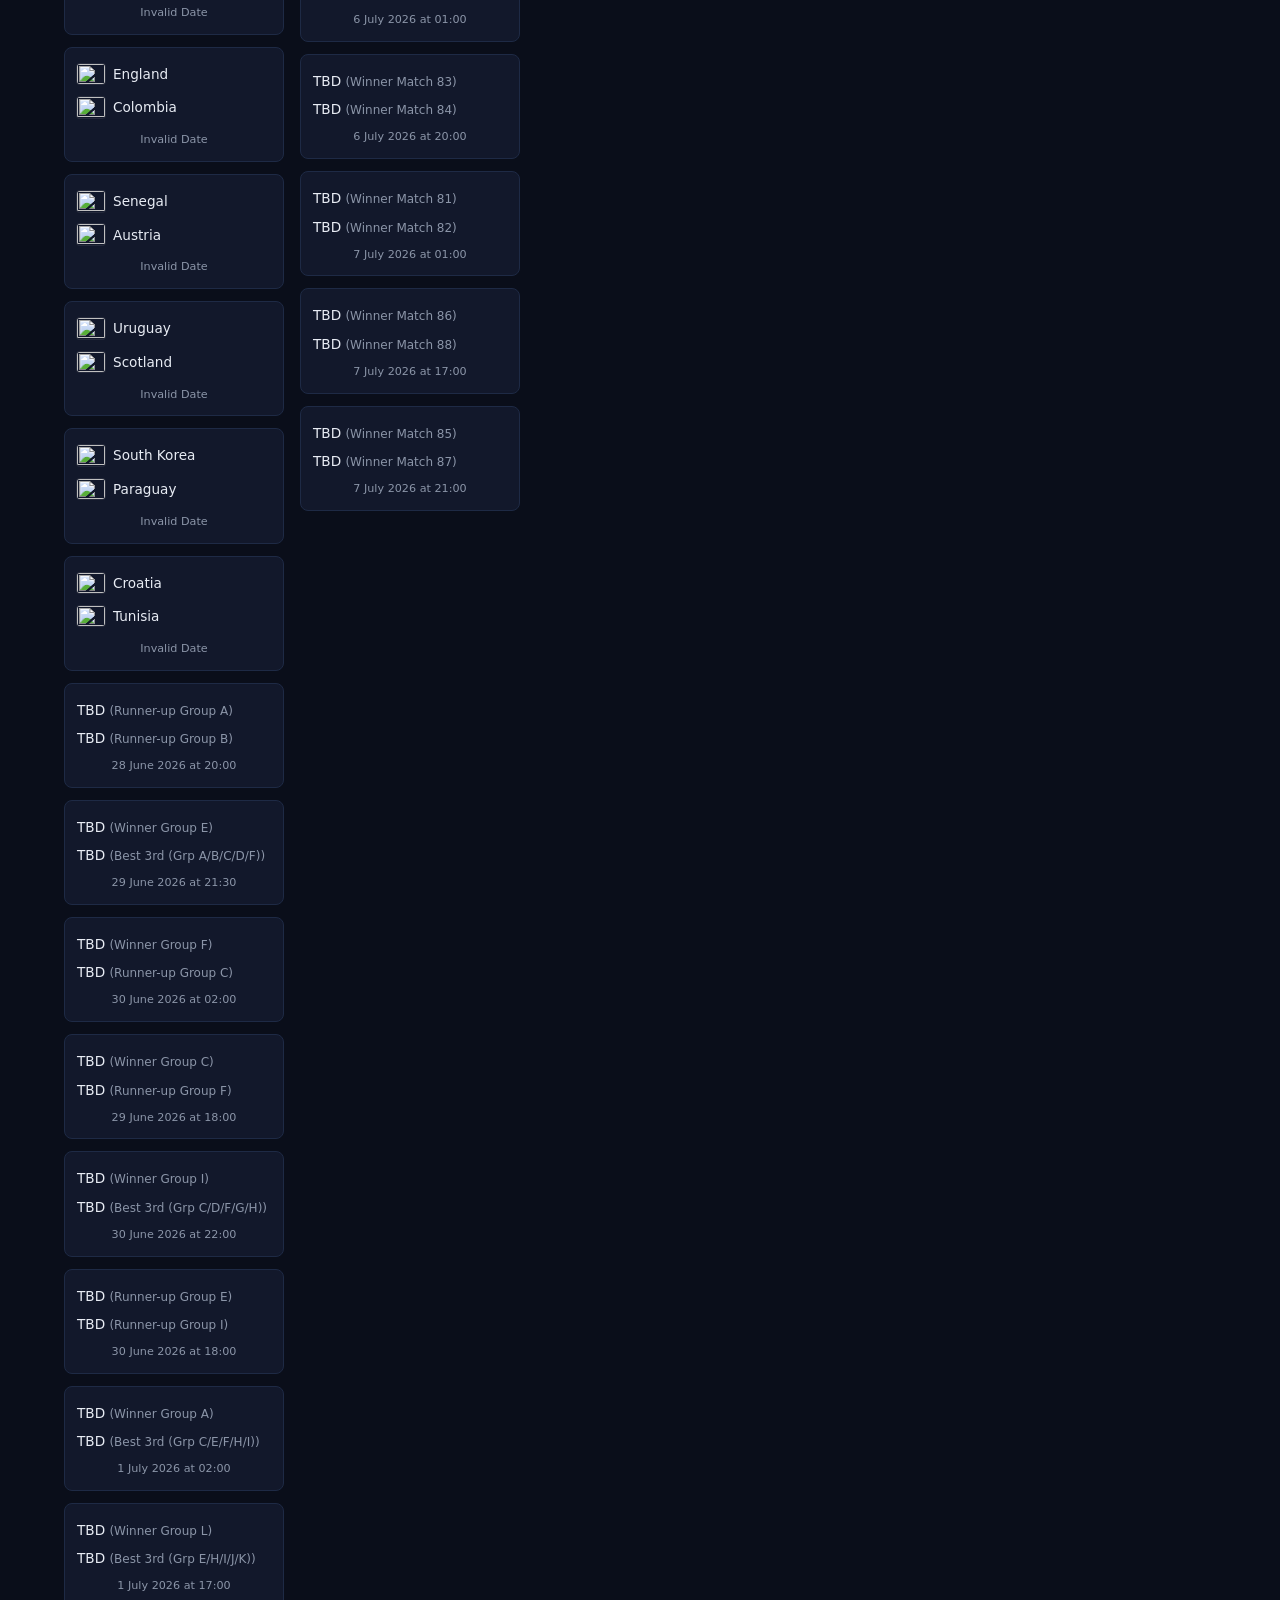
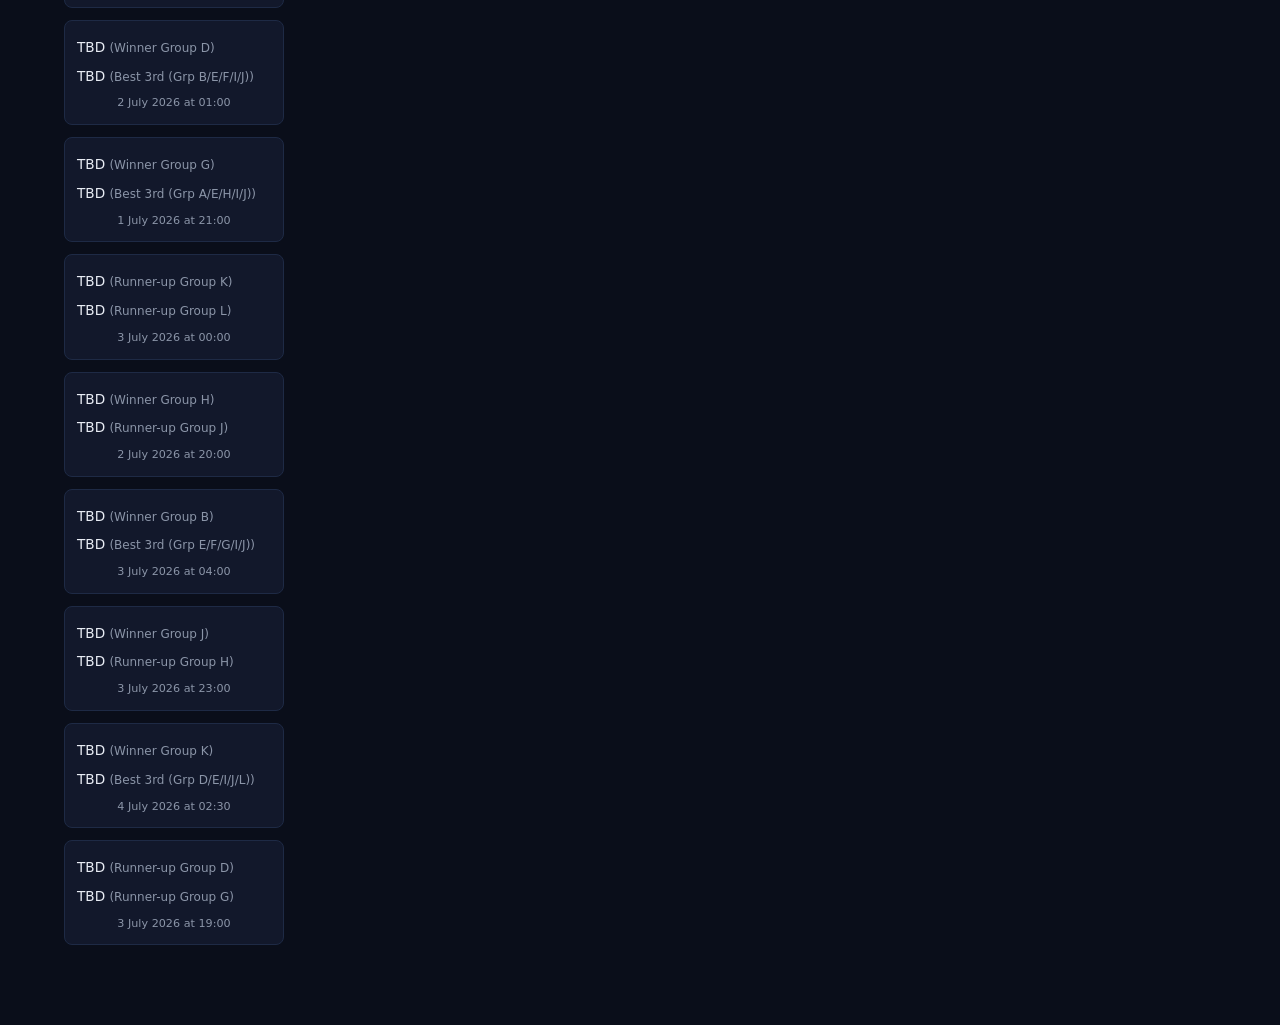
==== commit 9c4c9711: "Update bracket.html" ====
--- a/bracket.html
+++ b/bracket.html
@@ -3,7 +3,7 @@
 <head>
   <meta charset="UTF-8" />
   <meta name="viewport" content="width=device-width, initial-scale=1.0" />
-  <title>Knockout Bracket — MCW World Cup Sweepstake</title>
+  <title>Knockout Bracket — Geens World Cup Sweepstake</title>
   <link rel="stylesheet" href="style.css" />
 </head>
 <body>
@@ -11,7 +11,7 @@
     <div class="header-inner">
       <a href="leaderboard.html" class="brand">
         <span class="brand-icon">🏆</span>
-        <span>MCW WORLD CUP SWEEPSTAKE</span>
+        <span>GEENS WORLD CUP SWEEPSTAKE</span>
       </a>
       <nav id="main-nav" aria-label="Main navigation"></nav>
     </div>
@@ -27,6 +27,7 @@
 
   <script src="fixtures.js"></script>
   <script src="data.js"></script>
+  <script src="hardcoded-scores.js"></script>
   <script src="store.js"></script>
   <script src="api-sync.js"></script>
   <script src="common.js"></script>
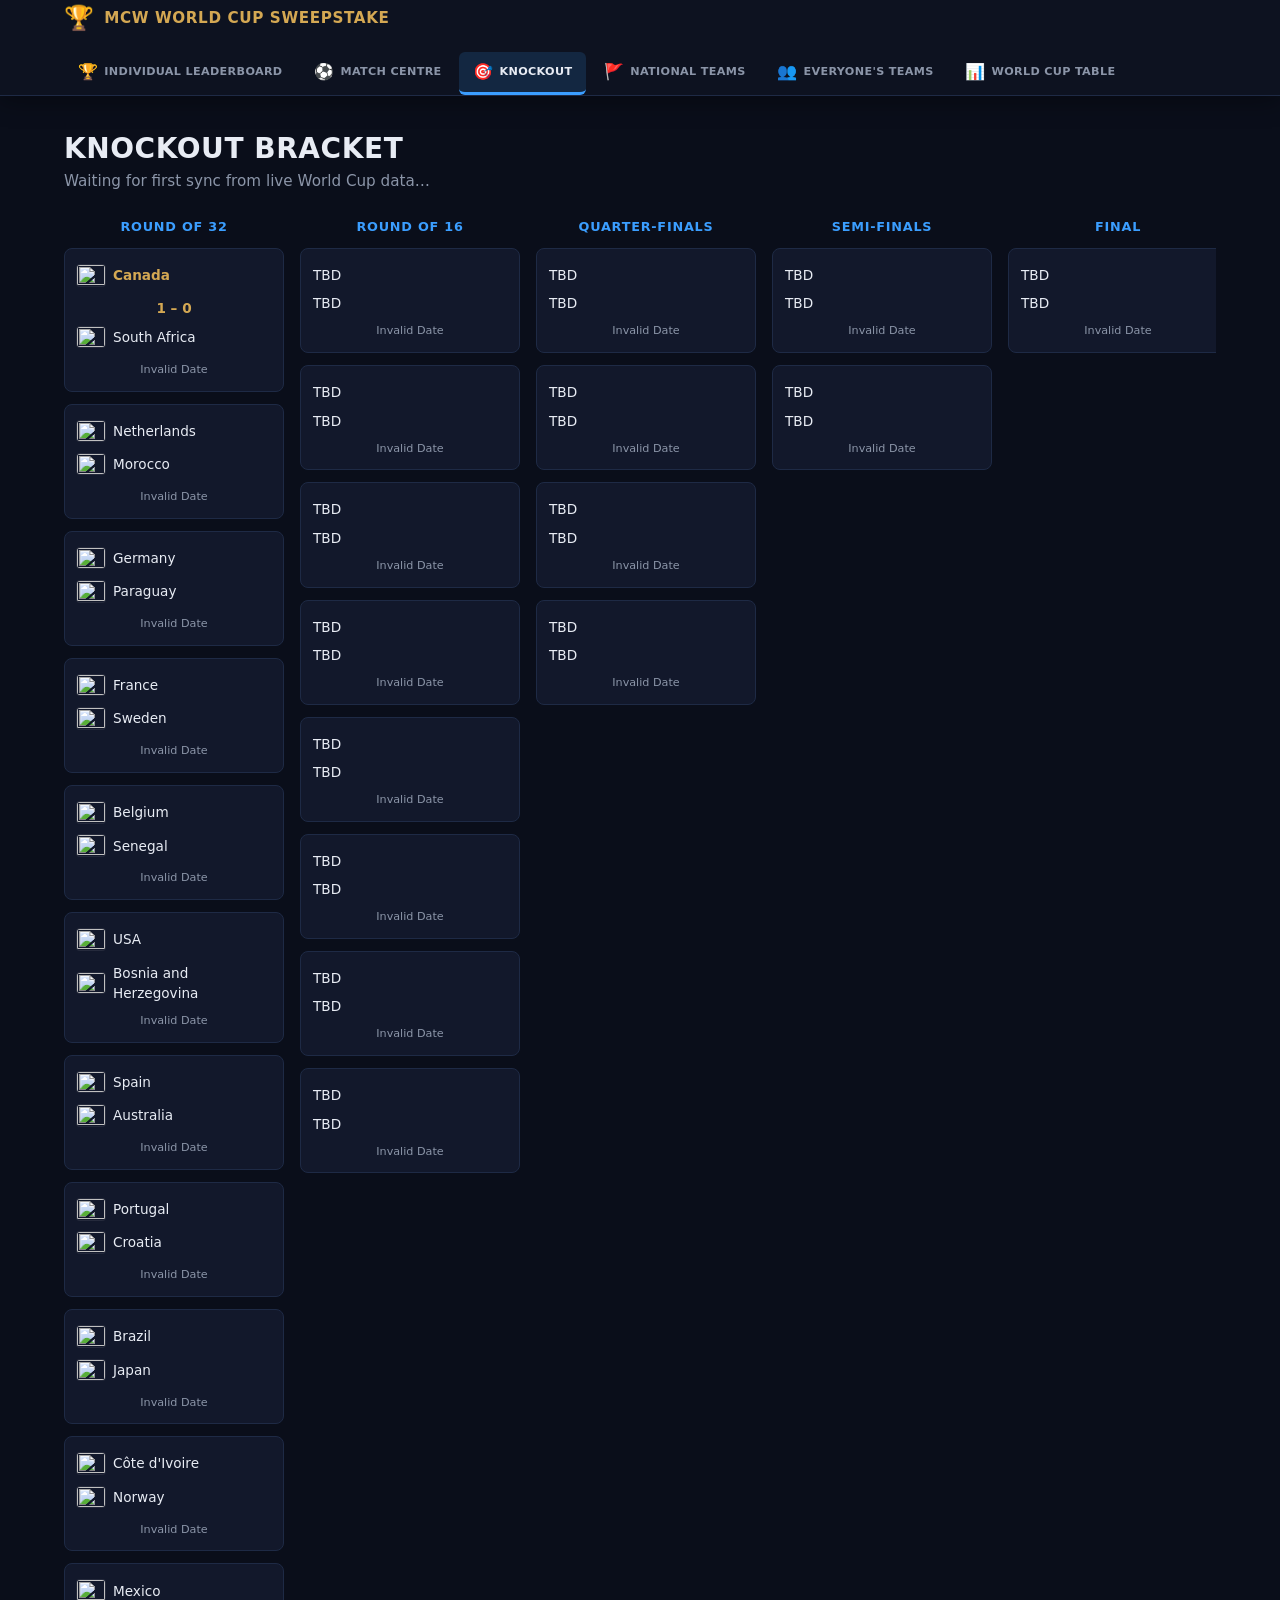
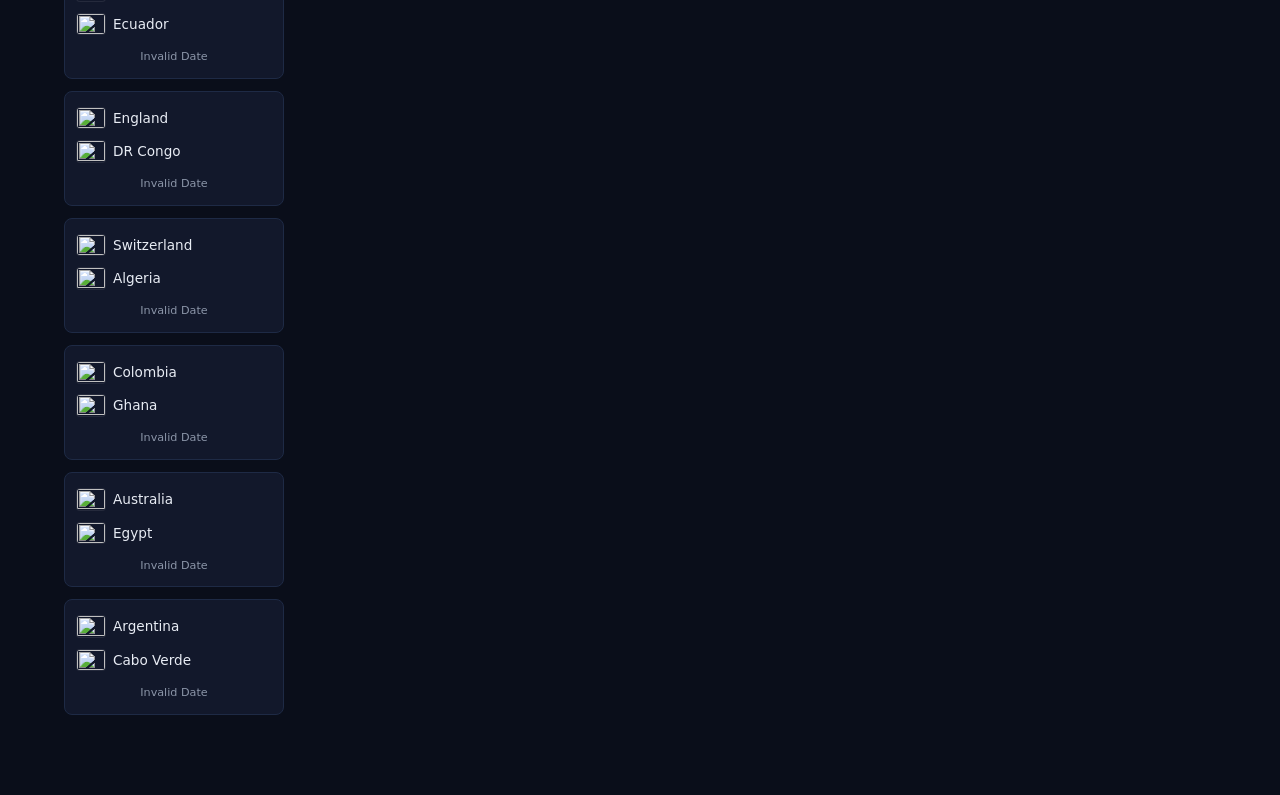
==== commit 73e4ae4f: "Update bracket.html" ====
--- a/bracket.html
+++ b/bracket.html
@@ -3,7 +3,7 @@
 <head>
   <meta charset="UTF-8" />
   <meta name="viewport" content="width=device-width, initial-scale=1.0" />
-  <title>Knockout Bracket — Geens World Cup Sweepstake</title>
+  <title>Knockout Bracket — MCW World Cup Sweepstake</title>
   <link rel="stylesheet" href="style.css" />
 </head>
 <body>
@@ -11,7 +11,7 @@
     <div class="header-inner">
       <a href="leaderboard.html" class="brand">
         <span class="brand-icon">🏆</span>
-        <span>GEENS WORLD CUP SWEEPSTAKE</span>
+        <span>MCW WORLD CUP SWEEPSTAKE</span>
       </a>
       <nav id="main-nav" aria-label="Main navigation"></nav>
     </div>
